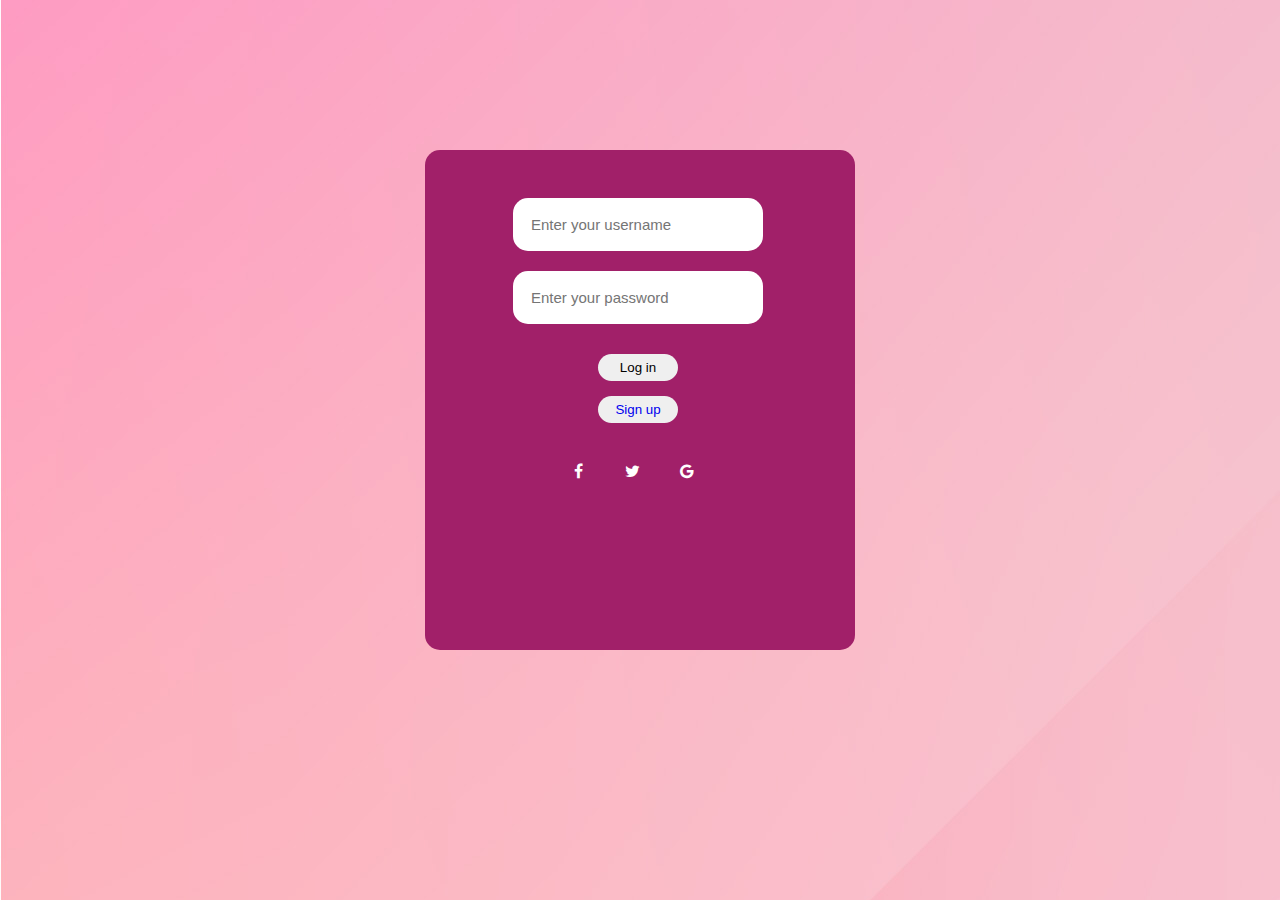
==== index.html @ 20db8d26 "inital commit" ====
<!DOCTYPE html>
<html lang="en">
<head>
    <meta charset="UTF-8">
    <meta http-equiv="X-UA-Compatible" content="IE=edge">
    <meta name="viewport" content="width=device-width, initial-scale=1.0">
    <title>Document</title>
    <link rel="stylesheet" href="style.css">
    <link rel="stylesheet" href="https://cdnjs.cloudflare.com/ajax/libs/font-awesome/4.7.0/css/font-awesome.min.css">
    <script src="login.js" type="module"></script>
</head>
<body>
    <div class="main">
         <div class="logIn">
               <input type="text" placeholder="Enter your username" class="user" id="user">
               <input type="password" placeholder="Enter your password" class="pass" id="passs">
               <button class="log" onclick="logIn()">Log in</button>
               <button class="sign"><a href="signup.html"> Sign up </a></button>
               <div class="icons">
               <a href="#" class="fa fa-facebook"></a>
               <a href="#" class="fa fa-twitter"></a>
               <a href="#" class="fa fa-google"></a>
            </div>
         </div>
    </div>
</body>
</html>
---- style.css ----
*{
    margin: auto;
    padding: auto;
    box-sizing: border-box;
}

body{
    background-image: url(SL-060521-43530-07.jpg);
    user-select: none;
}

.logIn{
    background-color:#A12069 ;
    padding: 8px;
    width: 430px;
    height: 500px;
    font-family: sans-serif;
    margin-top: 150px;
    border-radius: 15px;
}

input{
      border-radius: 15px;
      border: none;
      font-family: sans-serif;
      font-size: 15px;
      }
.user{
    padding: 18px;
    margin-top: 40px;
    width: 250px;
    margin-left: 80px;
} 
.pass{

    padding: 18px;
    margin-top: 20px;
    width: 250px;
    margin-left: 80px; 
}
.log{
    margin-left: 165px;
    padding: 6px;
    width: 80px;
    border-radius: 15px;
    border: none;
    margin-top: 30px;
}

.log:hover{
    background-color: pink;
    color: white;
}

.sign{
    margin-left: 165px;
    padding: 6px;
    width: 80px;
    border-radius: 15px;
    border: none;
    margin-top: 15px;
}
.sign a{
  text-decoration: none;
}
.sign:hover{
    background-color: pink;
    color: white
}

.fa {
    padding: 10px;
    font-size: 30px;
    width: 50px;
    text-align: center;
    text-decoration: none;
  }
  .fa-facebook {
    color:white;
    margin-top: 30px;
    margin-left: 120px;
  }
  .fa-facebook:hover{
    background-color: #3B5998;
  }

  .fa-twitter {
    color: white;
  }
  .fa-twitter:hover{
    background-color: #55ACEE;
  }

  .fa-google {

    color: white;
  }

  .fa-google:hover{
    background-color: red;
  }

  @media screen and (max-width:600px) {
    .logIn{
      background-color:#A12069 ;
      padding: 8px;
      width: 230px;
      height: 350px;
      font-family: sans-serif;
      margin-top: 150px;
      border-radius: 15px;
  
  }

  input{
    border-radius: 15px;
    border: none;
    font-family: sans-serif;
    font-size: 12px;
    }

  .user{
    padding: 10px;
    margin-top: 20px;
    width: 173px;
    margin-left: 20px;
} 

.pass{

  padding: 10px;
  margin-top: 20px;
  width: 173px;
  margin-left: 20px; 
}

.log{
  margin-left: 70px;
  padding: 4px;
  width: 70px;
  border-radius: 15px;
  border: none;
  margin-top: 20px;
}

.log:hover{
  background-color: pink;
  color: white;
}

.sign{
  margin-left: 70px;
  padding: 4px;
  width: 70px;
  border-radius: 15px;
  border: none;
  margin-top: 15px;
}

.fa {
  padding: 7px;
  font-size: 20px;
  width: 35px;

}

.fa-facebook {
  color:white;
  margin-top: 20px;
  margin-left: 50px;
}


  }
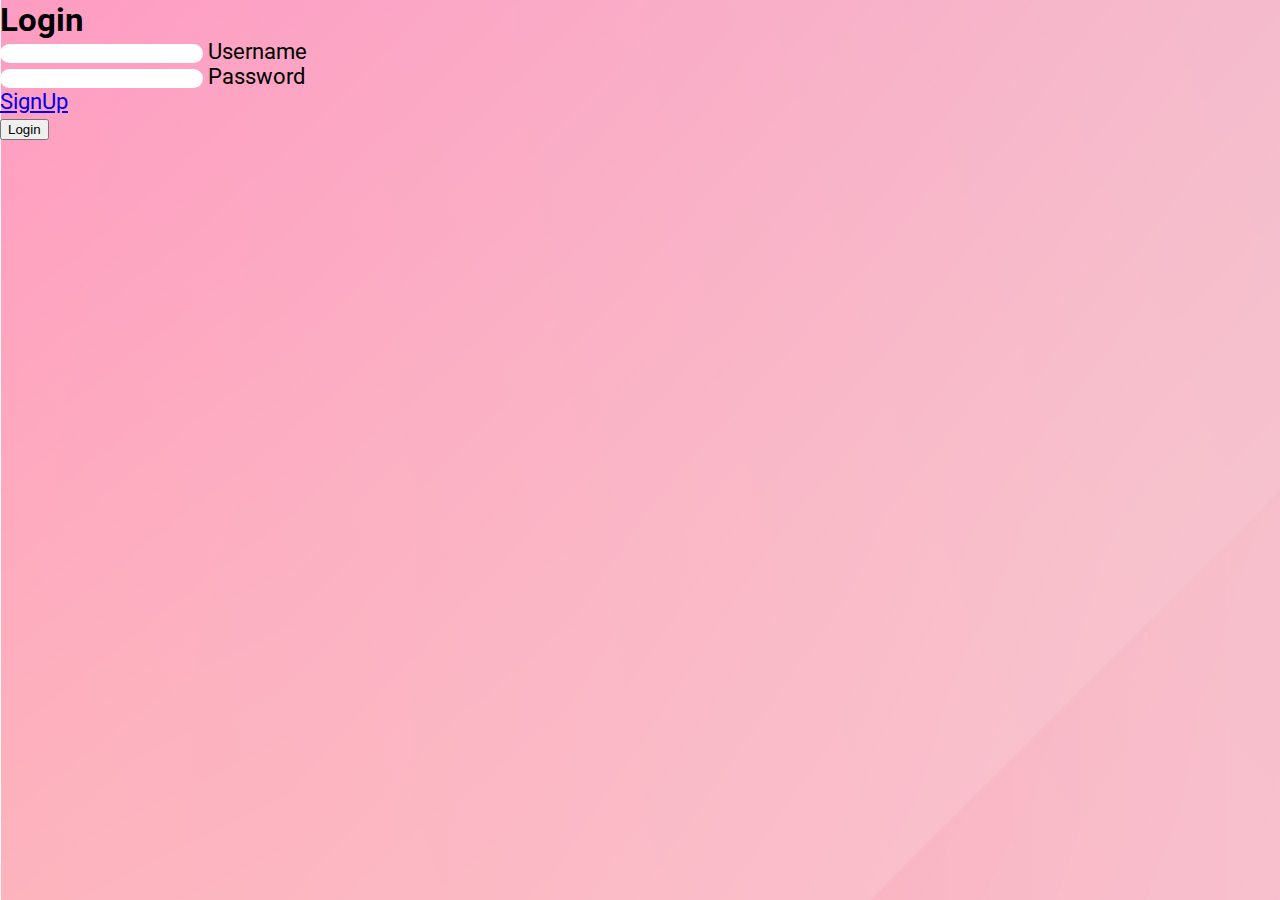
==== commit 95b7370e: "project completed" ====
--- a/index.html
+++ b/index.html
@@ -1,27 +1,49 @@
 <!DOCTYPE html>
 <html lang="en">
-<head>
-    <meta charset="UTF-8">
-    <meta http-equiv="X-UA-Compatible" content="IE=edge">
-    <meta name="viewport" content="width=device-width, initial-scale=1.0">
+  <head>
+    <meta charset="UTF-8" />
+    <meta http-equiv="X-UA-Compatible" content="IE=edge" />
+    <meta name="viewport" content="width=device-width, initial-scale=1.0" />
     <title>Document</title>
-    <link rel="stylesheet" href="style.css">
-    <link rel="stylesheet" href="https://cdnjs.cloudflare.com/ajax/libs/font-awesome/4.7.0/css/font-awesome.min.css">
-    <script src="login.js" type="module"></script>
-</head>
-<body>
-    <div class="main">
-         <div class="logIn">
-               <input type="text" placeholder="Enter your username" class="user" id="user">
-               <input type="password" placeholder="Enter your password" class="pass" id="passs">
-               <button class="log" onclick="logIn()">Log in</button>
-               <button class="sign"><a href="signup.html"> Sign up </a></button>
-               <div class="icons">
-               <a href="#" class="fa fa-facebook"></a>
-               <a href="#" class="fa fa-twitter"></a>
-               <a href="#" class="fa fa-google"></a>
-            </div>
-         </div>
-    </div>
-</body>
-</html>+    <link rel="stylesheet" href="style.css" />
+    <link
+      rel="stylesheet"
+      href="https://cdnjs.cloudflare.com/ajax/libs/font-awesome/4.7.0/css/font-awesome.min.css"
+    />
+    <script src="login.js"></script>
+    <link
+      href="https://fonts.googleapis.com/css?family=Roboto"
+      rel="stylesheet"
+    />
+    <style>
+      body {
+        font-family: "Roboto";
+        font-size: 22px;
+      }
+    </style>
+  </head>
+  <body>
+    <div class="box">
+      <div class="form">
+          <h2>Login</h2>
+          <div class="inputBox">
+              <input type="text" required="" id="user">
+              <span id="msg">
+               <span id="plcholder"> Username</span> </span>
+              <i></i>
+          </div>
+          <div class="inputBox">
+              <input type="password" required="" id="pass">
+              <span id="msg1">
+               <span id="plcholder1"> Password</span> </span>
+              <i></i>
+          </div>
+          <div class="links">
+              <a href="signup.html">SignUp</a>
+          </div>
+          
+          <button class="btn3" onclick="logIn()">Login</button>
+        </div>
+  </div>
+  </body>
+</html>
